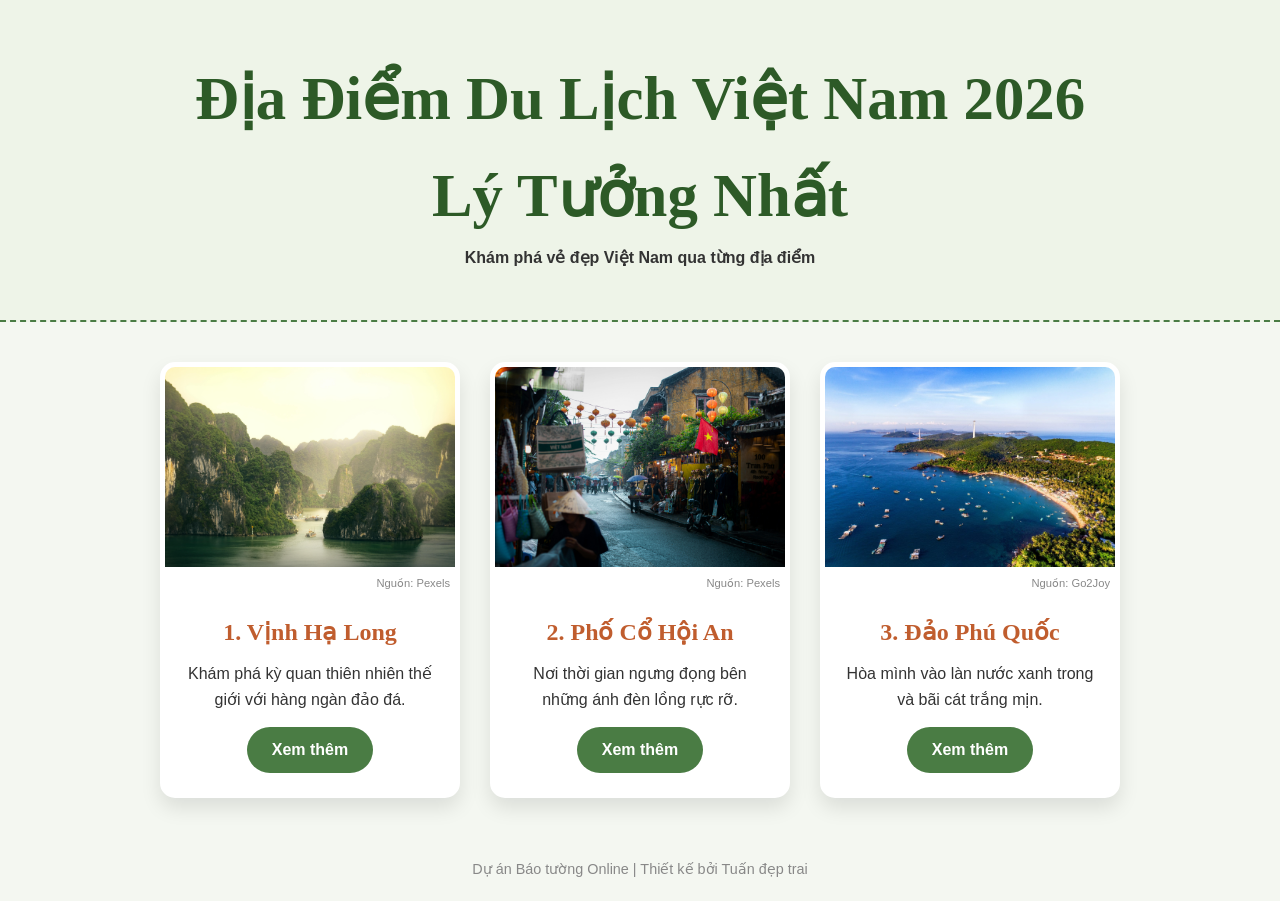
==== index.html @ a800e20f "doi thanh index" ====
<!DOCTYPE html>
<html lang="vi">
<head>
    <meta charset="UTF-8">
    <meta name="viewport" content="width=device-width, initial-scale=1.0">
    <title> Du Lịch 2026</title>
    <link rel="stylesheet" href="style.css">
</head>
<body>

    <header>
        <h1>Địa Điểm Du Lịch Việt Nam 2026 <br>
        Lý Tưởng Nhất</h1>
        <p><strong>Khám phá vẻ đẹp Việt Nam qua từng địa điểm</strong></p>
    </header>

    <main class="container">
        <div class="card">
            <img src="halongtrangchu.jpg" alt="Hạ Long">
            <p style="font-size: 0.7rem; color: #888; text-align: right; padding-right: 5px;">Nguồn: Pexels</p>
            <div class="card-content">
                <h2>1. Vịnh Hạ Long</h2>
                <p>Khám phá kỳ quan thiên nhiên thế giới với hàng ngàn đảo đá.</p>
                <a href="halong.html" class="btn">Xem thêm</a>
            </div>
        </div>

        <div class="card">
            <img src="hoiantrangchu.jpg" alt="Hội An">
            <p style="font-size: 0.7rem; color: #888; text-align: right; padding-right: 5px;">Nguồn: Pexels</p>
            <div class="card-content">
                <h2>2. Phố Cổ Hội An</h2>
                <p>Nơi thời gian ngưng đọng bên những ánh đèn lồng rực rỡ.</p>
                <a href="hoian.html" class="btn">Xem thêm</a>
            </div>
        </div>

        <div class="card">
            <img src="phuquoctrangchu.jpg" alt="Phú Quốc">
            <p style="font-size: 0.7rem; color: #888; text-align: right; padding-right: 5px;">Nguồn: Go2Joy</p>
            <div class="card-content">
                <h2>3. Đảo Phú Quốc</h2>
                <p>Hòa mình vào làn nước xanh trong và bãi cát trắng mịn.</p>
                <a href="phuquoc.html" class="btn">Xem thêm</a>
            </div>
        </div>
    </main>

    <footer>
        <p> Dự án Báo tường Online | Thiết kế bởi Tuấn đẹp trai</p>
    </footer>

</body>
</html>
---- style.css ----
/* Reset căn bản */
* { margin: 0; padding: 0; box-sizing: border-box; }

body {
    /* Sử dụng font hệ thống không cần tải từ Google */
    font-family: 'Segoe UI', Tahoma, Geneva, Verdana, sans-serif;
    background-color: #f4f7f1; 
    color: #333;
    line-height: 1.6;
}

header {
    text-align: center;
    padding: 50px 20px;
    /* Dùng màu nền và gradient giả lập vân giấy thay vì link ảnh pattern */
    background: linear-gradient(rgba(255,255,255,0.8), rgba(255,255,255,0.8)), #abc88d;
    border-bottom: 2px dashed #4a7c44;
}

header h1 {
    /* Dùng font viết tay có sẵn trên hầu hết các máy */
    font-family: 'Brush Script MT', 'Comic Sans MS', cursive;
    font-size: 3.8rem;
    color: #2d5a27;
}

.container {
    display: flex;
    justify-content: center;
    gap: 30px;
    padding: 40px;
    flex-wrap: wrap;
}

/* Thẻ báo tường */
.card {
    background: #fff;
    width: 300px;
    border-radius: 15px;
    overflow: hidden;
    box-shadow: 0 10px 20px rgba(0,0,0,0.1);
    transition: transform 0.3s ease;
    border: 5px solid #fff;
}

.card:hover {
    transform: translateY(-10px);
}

.card img {
    width: 100%;
    height: 200px;
    object-fit: cover;
    background-color: #ddd; /* Hiện màu xám nếu không có mạng tải ảnh */
}

.card-content {
    padding: 20px;
    text-align: center;
}

.card-content h2 {
    font-family: 'Georgia', serif;
    color: #c05d2e;
    margin-bottom: 10px;
}

.btn {
    display: inline-block;
    margin-top: 15px;
    padding: 10px 25px;
    background-color: #4a7c44;
    color: white;
    text-decoration: none;
    border-radius: 25px;
    font-weight: bold;
}

.btn:hover {
    background-color: #355e31;
}

footer {
    text-align: center;
    padding: 20px;
    color: #888;
    font-size: 0.9rem;
}

/* Style cho dòng ghi chú nguồn ảnh */
.photo-credit {
    font-family: 'Georgia', serif; /* Dùng font có chân cho hoài cổ */
    font-style: italic;
    font-size: 11px;
    color: #999;
    margin-top: -10px; /* Kéo nó sát lên ảnh */
    margin-bottom: 10px;
    display: block;
}
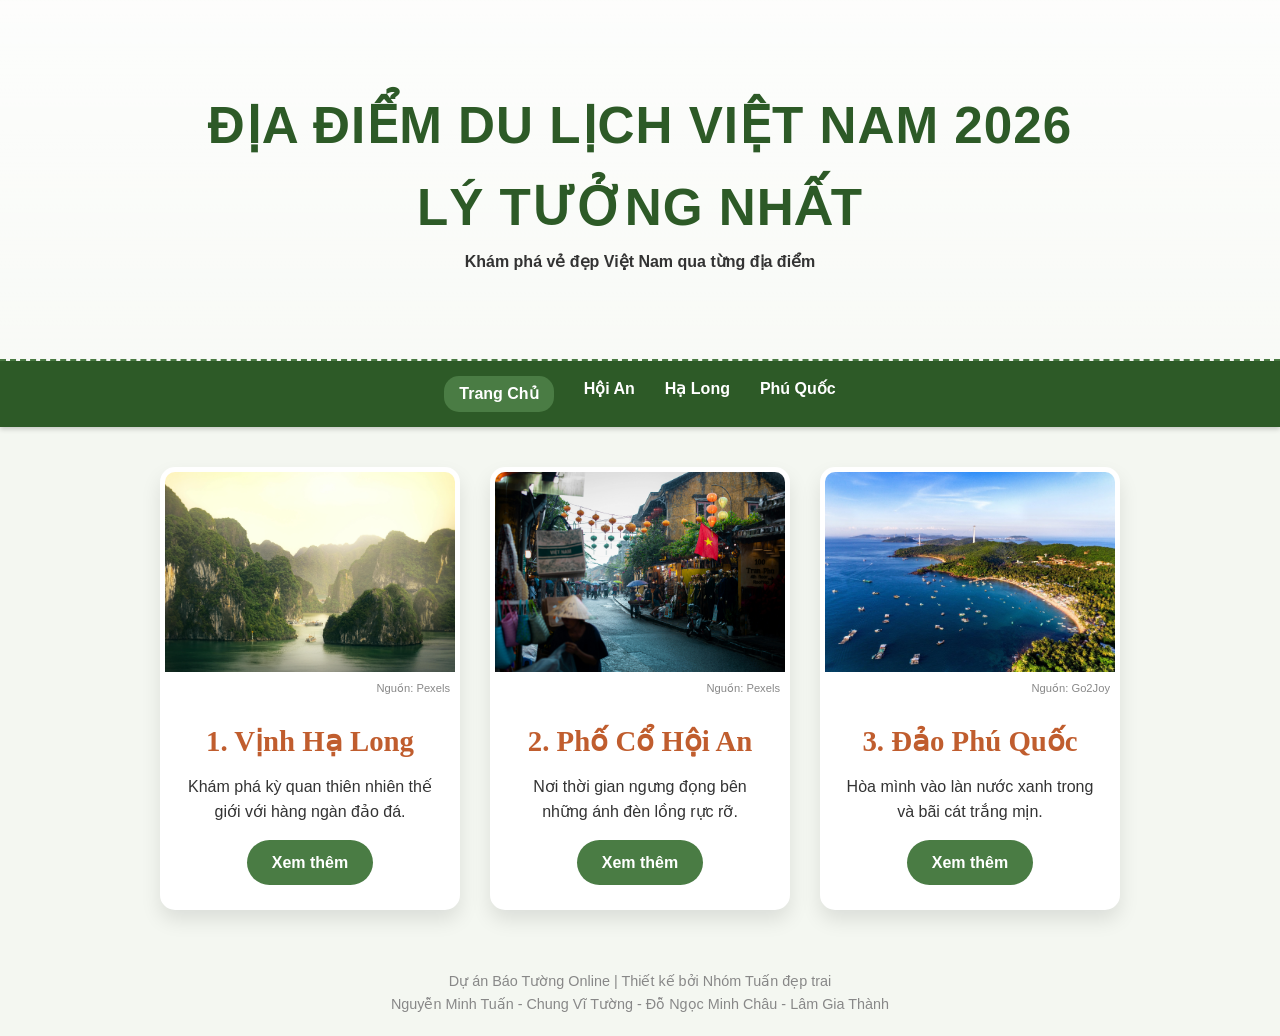
==== commit c6a5b04a: "up" ====
--- a/index.html
+++ b/index.html
@@ -11,17 +11,26 @@
     <header>
         <h1>Địa Điểm Du Lịch Việt Nam 2026 <br>
         Lý Tưởng Nhất</h1>
-        <p><strong>Khám phá vẻ đẹp Việt Nam qua từng địa điểm</strong></p>
+        <special><p><bold><strong>Khám phá vẻ đẹp Việt Nam qua từng địa điểm</strong></bold></p></special>
     </header>
 
-    <main class="container">
+    <nav class="navbar">
+    <div class="nav-container">
+        <a href="index.html" class="nav-link active">Trang Chủ</a>
+        <a href="Hoian.html" class="nav-link">Hội An</a>
+        <a href="Halong.html" class="nav-link">Hạ Long</a>
+        <a href="Phuquoc.html" class="nav-link">Phú Quốc</a>
+    </div>
+</nav>
+    
+<main class="container">
         <div class="card">
             <img src="halongtrangchu.jpg" alt="Hạ Long">
             <p style="font-size: 0.7rem; color: #888; text-align: right; padding-right: 5px;">Nguồn: Pexels</p>
             <div class="card-content">
                 <h2>1. Vịnh Hạ Long</h2>
                 <p>Khám phá kỳ quan thiên nhiên thế giới với hàng ngàn đảo đá.</p>
-                <a href="halong.html" class="btn">Xem thêm</a>
+                <a href="Halong.html" class="btn">Xem thêm</a>
             </div>
         </div>
 
@@ -31,7 +40,7 @@
             <div class="card-content">
                 <h2>2. Phố Cổ Hội An</h2>
                 <p>Nơi thời gian ngưng đọng bên những ánh đèn lồng rực rỡ.</p>
-                <a href="hoian.html" class="btn">Xem thêm</a>
+                <a href="Hoian.html" class="btn">Xem thêm</a>
             </div>
         </div>
 
@@ -41,13 +50,14 @@
             <div class="card-content">
                 <h2>3. Đảo Phú Quốc</h2>
                 <p>Hòa mình vào làn nước xanh trong và bãi cát trắng mịn.</p>
-                <a href="phuquoc.html" class="btn">Xem thêm</a>
+                <a href="Phuquoc.html" class="btn">Xem thêm</a>
             </div>
         </div>
     </main>
 
     <footer>
-        <p> Dự án Báo tường Online | Thiết kế bởi Tuấn đẹp trai</p>
+        <p> Dự án Báo Tường Online | Thiết kế bởi Nhóm Tuấn đẹp trai</p>
+        <p>Nguyễn Minh Tuấn - Chung Vĩ Tường - Đỗ Ngọc Minh Châu - Lâm Gia Thành</p>
     </footer>
 
 </body>
--- a/style.css
+++ b/style.css
@@ -1,38 +1,33 @@
-/* Reset căn bản */
 * { margin: 0; padding: 0; box-sizing: border-box; }
 
 body {
-    /* Sử dụng font hệ thống không cần tải từ Google */
-    font-family: 'Segoe UI', Tahoma, Geneva, Verdana, sans-serif;
+    font-family: Arial, Helvetica, sans-serif;
     background-color: #f4f7f1; 
     color: #333;
-    line-height: 1.6;
-}
+    line-height: 1.6;}
 
 header {
     text-align: center;
-    padding: 50px 20px;
-    /* Dùng màu nền và gradient giả lập vân giấy thay vì link ảnh pattern */
-    background: linear-gradient(rgba(255,255,255,0.8), rgba(255,255,255,0.8)), #abc88d;
-    border-bottom: 2px dashed #4a7c44;
-}
+    padding: 85px 20px;
+    background: linear-gradient(rgba(255,255,255,0.8), rgba(255,255,255,0.4)), url('backgroundtrangchu.jpg');
+    background-size: cover;
+    background-position: center;
+    border-bottom: 2px dashed #4a7c44;}
 
 header h1 {
-    /* Dùng font viết tay có sẵn trên hầu hết các máy */
-    font-family: 'Brush Script MT', 'Comic Sans MS', cursive;
-    font-size: 3.8rem;
+    font-family: "Arial Black", Gadget, sans-serif;
+    font-size: 3.2rem;
     color: #2d5a27;
-}
-
+    text-transform: uppercase;
+    letter-spacing: 1px;}
+.special {text-shadow: 2px 2px 5px rgba(255,255,255,0.4);}
 .container {
     display: flex;
     justify-content: center;
     gap: 30px;
     padding: 40px;
-    flex-wrap: wrap;
-}
+    flex-wrap: wrap;}
 
-/* Thẻ báo tường */
 .card {
     background: #fff;
     width: 300px;
@@ -40,30 +35,26 @@
     overflow: hidden;
     box-shadow: 0 10px 20px rgba(0,0,0,0.1);
     transition: transform 0.3s ease;
-    border: 5px solid #fff;
-}
+    border: 5px solid #fff;}
 
 .card:hover {
-    transform: translateY(-10px);
-}
+    transform: translateY(-10px);}
 
 .card img {
     width: 100%;
     height: 200px;
     object-fit: cover;
-    background-color: #ddd; /* Hiện màu xám nếu không có mạng tải ảnh */
-}
+    background-color: #ddd;}
 
 .card-content {
     padding: 20px;
-    text-align: center;
-}
+    text-align: center;}
 
 .card-content h2 {
-    font-family: 'Georgia', serif;
+    font-family: "Times New Roman", Times, serif;
     color: #c05d2e;
     margin-bottom: 10px;
-}
+    font-size: 1.8rem;}
 
 .btn {
     display: inline-block;
@@ -74,26 +65,135 @@
     text-decoration: none;
     border-radius: 25px;
     font-weight: bold;
-}
+    font-family: Arial, sans-serif;}
 
 .btn:hover {
-    background-color: #355e31;
-}
+    background-color: #355e31;}
 
 footer {
     text-align: center;
     padding: 20px;
     color: #888;
-    font-size: 0.9rem;
-}
+    font-size: 0.9rem;}
 
-/* Style cho dòng ghi chú nguồn ảnh */
 .photo-credit {
-    font-family: 'Georgia', serif; /* Dùng font có chân cho hoài cổ */
+    font-family: "Times New Roman", Times, serif;
     font-style: italic;
-    font-size: 11px;
+    font-size: 12px;
     color: #999;
-    margin-top: -10px; /* Kéo nó sát lên ảnh */
+    margin-top: -10px;
     margin-bottom: 10px;
+    display: block;}
+
+    .navbar {
+    background-color: #2d5a27;
+    padding: 15px 0;
+    position: sticky;
+    top: 0;
+    z-index: 1000;
+    box-shadow: 0 2px 5px rgba(0,0,0,0.2);}
+
+.nav-container {
+    display: flex;
+    justify-content: center;
+    gap: 30px;}
+
+.nav-link {
+    color: white;
+    text-decoration: none;
+    font-family: Arial, sans-serif;
+    font-weight: bold;
+    font-size: 1rem;
+    transition: color 0.3s;}
+
+.nav-link:hover {
+    color: #abc88d;
+    text-decoration: underline;}
+
+    .nav-link.active {
+    color: #ffffff;
+    background-color: #4a7c44;
+    padding: 5px 15px;
+    border-radius: 15px;
+    text-decoration: none;}
+
+    /* Bố cục trang chi tiết chuyên nghiệp */
+.detail-section {
+    max-width: 1000px;
+    margin: 40px auto;
+    display: flex;
+    align-items: center;
+    gap: 80px;
+    padding: 20px;}
+
+.detail-section:nth-child(even) {
+    flex-direction: row-reverse; /* Đảo bên ảnh và chữ cho xen kẽ */}
+
+.detail-img {
+    flex: 1;
+    border-radius: 10px;
+    box-shadow: 15px 15px 0 #abc88d; /* Đổ bóng kiểu báo tường */
+    max-width: 500px;
+    max-height: 300px;
+    object-fit: cover;}
+
+.detail-text {
+    flex: 1;}
+
+.detail-text h2 {
+    font-family: "Times New Roman", Times, serif;
+    color: #2d5a27;
+    font-size: 2.2rem;
+    margin-bottom: 15px;
+    border-bottom: 3px solid #c05d2e;
+    display: inline-block;}
+
+.detail-text p {
+    font-size: 1.1rem;
+    color: #444;
+    text-align: justify;}
+
+/* Hiệu ứng cho tiêu đề header các trang con */
+.sub-headerHA {
+    background: linear-gradient(rgba(0,0,0,0.5), rgba(0,0,0,0.5)), url('hoiantrangchu.jpg');
+    background-size: cover;
+    background-position: center;
+    color: white !important;
+    padding: 100px 20px !important;}
+
+.sub-headerHL {
+    background: linear-gradient(rgba(0,0,0,0.5), rgba(0,0,0,0.5)), url('halongtrangchu.jpg');
+    background-size: cover;
+    background-position: center;
+    color: white !important;
+    padding: 100px 20px !important;}
+
+.sub-headerHA h1 {
+    color: white !important;
+    text-shadow: 2px 2px 10px rgba(0,0,0,0.5);}
+
+.sub-headerHL h1 {
+    color: white !important;
+    text-shadow: 2px 2px 10px rgba(0,0,0,0.5);}
+
+    .img-group {
+    flex: 1;
+    display: flex;
+    flex-direction: column;
+    gap: 30px;}
+
+.image-source {
     display: block;
-}+    text-align: right;
+    font-family: "Times New Roman", Times, serif;
+    font-style: italic;
+    font-size: 12px;
+    color: #888;
+    margin-top: 8px;
+    padding-right: 5px;
+    border-right: 3px solid #abc88d; /* Tạo một vạch nhỏ cho chuyên nghiệp */}
+
+/* Đảm bảo ảnh trong group vẫn giữ đúng style cũ */
+.img-group .detail-img {
+    width: 100%;
+    margin-bottom: 0; /* Xóa khoảng cách thừa */}
